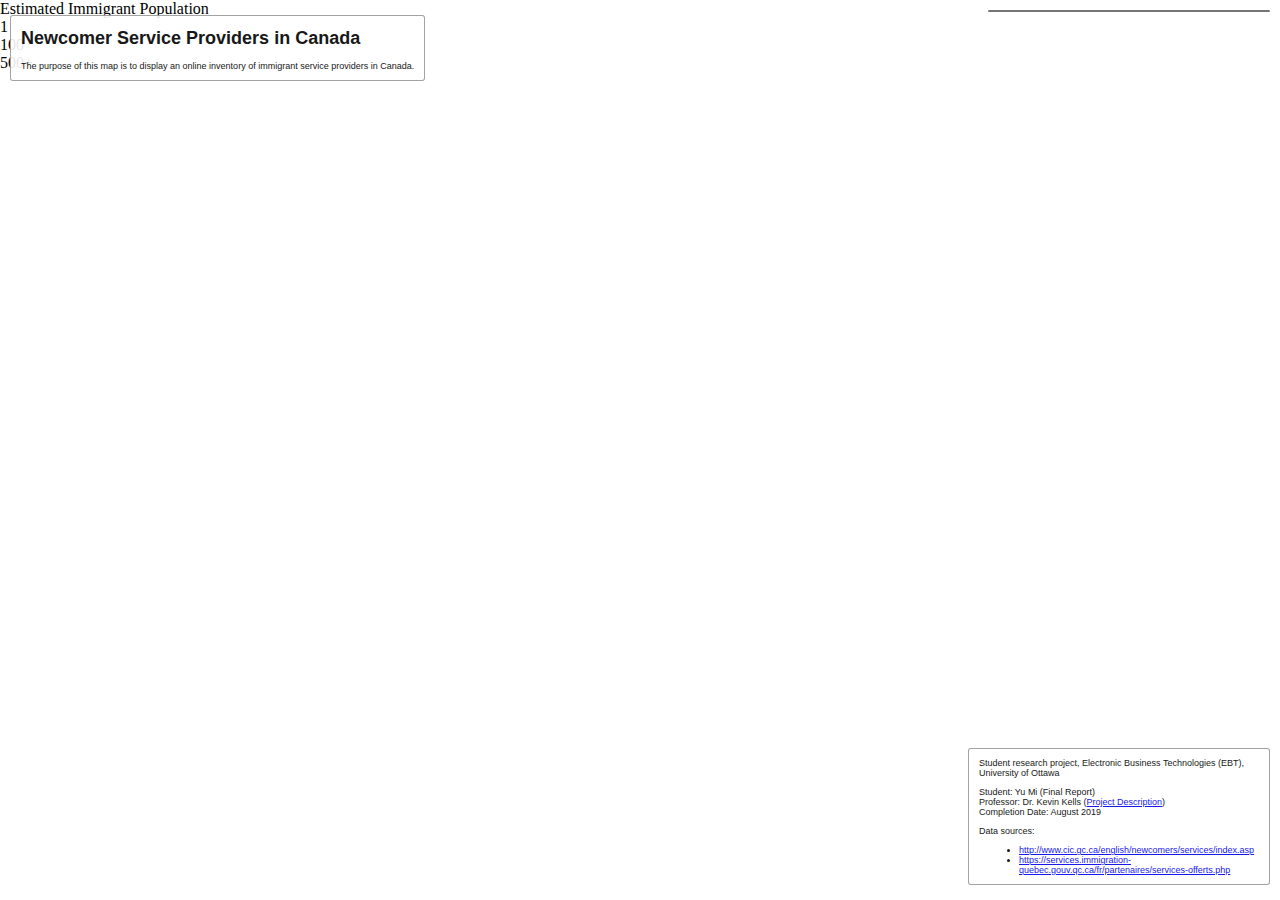
==== index.html @ 4fee2a42 "add legend class" ====
<!DOCTYPE html>
<html>

<head>
    <meta charset='utf-8' />
    <title>Newcomer Service Providers in Canada</title>
       <meta name='viewport' content='initial-scale=1,maximum-scale=1,user-scalable=no' />
    <script src='https://api.tiles.mapbox.com/mapbox-gl-js/v1.1.1/mapbox-gl.js'></script>
    <script src='https://api.mapbox.com/mapbox-gl-js/plugins/mapbox-gl-directions/v4.0.2/mapbox-gl-directions.js'></script>
    <link href='https://api.tiles.mapbox.com/mapbox-gl-js/v1.1.1/mapbox-gl.css' rel='stylesheet' />
    <link rel='stylesheet' href='https://api.mapbox.com/mapbox-gl-js/plugins/mapbox-gl-directions/v4.0.2/mapbox-gl-directions.css' type='text/css' />
    <link href='css/map.css' rel='stylesheet' />
</head>

<body>
    <header id="header">
        <h1>Newcomer Service Providers in Canada</h1>
            <p> The purpose of this map is to display an online inventory of immigrant service providers in Canada. </p>
    </header>
    <nav id="menu"></nav>
    <div id='map'></div>
    <main id='main'>
        <p>Student research project, Electronic Business Technologies (EBT), University of Ottawa</p>
        <p>Student: Yu Mi (Final Report)</br>
            Professor: Dr. Kevin Kells (<a href="doc/Project%20Description%20Visual%20Inventory%20of%20Immigrant%20Services.pdf">Project Description</a>) </br>
            Completion Date: August 2019</p>
        <p>Data sources:
            <ul>
                <li><a href="http://www.cic.gc.ca/english/newcomers/services/index.asp">http://www.cic.gc.ca/english/newcomers/services/index.asp</a></li>
                <li><a href="https://services.immigration-quebec.gouv.qc.ca/fr/partenaires/services-offerts.php">https://services.immigration-quebec.gouv.qc.ca/fr/partenaires/services-offerts.php</a></li>
            </ul>
        </p>
    </main>
    
    <div id="gradient">
       <p3> Estimated Immigrant Population </p3>
       <div class="labels">
        <div class="label min">1</div>
        <div class="label median">100</div>
        <div class="label max">500+</div>
       </div>
       <div class="swatches"></div>
    </div>

</body>
<script src="js/map.js"></script>

</html>
---- css/map.css ----
body {
    margin: 0;
    padding: 0;
}

#map {
    position: absolute;
    top: 0;
    bottom: 0;
    width: 100%;
}

#header {
    background: #fff;
    position: absolute;
    z-index: 1;
    top: 15px;
    left: 10px;
    border-radius: 3px;
    border: 1px solid rgba(0, 0, 0, 0.4);
    font-family: 'Open Sans', sans-serif;
    font-size: 9px;
    opacity: 0.9;
    padding: 0 10px;
}

#main {
    background: #fff;
    position: absolute;
    z-index: 1;
    bottom: 15px;
    right: 10px;
    border-radius: 3px;
    width: 280px;
    border: 1px solid rgba(0, 0, 0, 0.4);
    font-family: 'Open Sans', sans-serif;
    font-size: 9px;
    opacity: 0.9;
    padding: 0 10px;
}

#main h1 {
	font-size: 12px;
}

.geocoder {
  position: absolute;
  z-index: 1;
  width: 40%;
  left: 10px;
  top: 110px;
}

.mapboxgl-ctrl-geocoder {
  min-width: 100%;
}

.dot {
	height: 10px;
	width: 10px;
	display: inline-block;
	background-color: red;
	border-radius: 50%;
	margin-left: 5px;
	margin-right: 5px;
}

.checkmark {
  visibility: hidden;
}

.active .checkmark {
  visibility: visible;
}

#menu #youth				.dot { background-color:#ffcccc; }
#menu #women				.dot { background-color:#ff3377; }
#menu #volunteer			.dot { background-color:#9933ff; }
#menu #seniors				.dot { background-color:#3333ff; }
#menu #other				.dot { background-color:#3399ff; }
#menu #lgbtq2				.dot { background-color:#33ccff; }
#menu #lang-training		.dot { background-color:#00b386; }
#menu #lang-asses			.dot { background-color:#33ff55; }
#menu #job-search			.dot { background-color:#aaff33; }
#menu #job-lang-training	.dot { background-color:#ffff00; }
#menu #help-gar				.dot { background-color:#f0b375; }
#menu #franco				.dot { background-color:#ff7733; }
#menu #service-general		.dot { background-color:#ff33ff; }

#menu {
    background: #aaa;
    position: absolute;
    z-index: 1;
    top: 10px;
    right: 10px;
    border-radius: 3px;
    width: 280px;
    border: 1px solid rgba(0, 0, 0, 0.4);
    font-family: 'Open Sans', sans-serif;
    opacity: 0.9;
}

#menu a {
    font-size: 13px;
    color: #404040;
    display: block;
    margin: 0;
    padding: 0;
    padding: 10px;
    text-decoration: none;
    border-bottom: 1px solid rgba(0, 0, 0, 0.25);
    text-align: left;
}

#menu a:last-child {
    border: none;
}

#menu a:hover {
  background-color: #addcee;
  color: #404040;
}

#menu a.active {
  background-color: rgb(78, 195, 231);
  color: #333;
}

#menu a.active:hover {
  background-color: rgb(78, 195, 231);
}
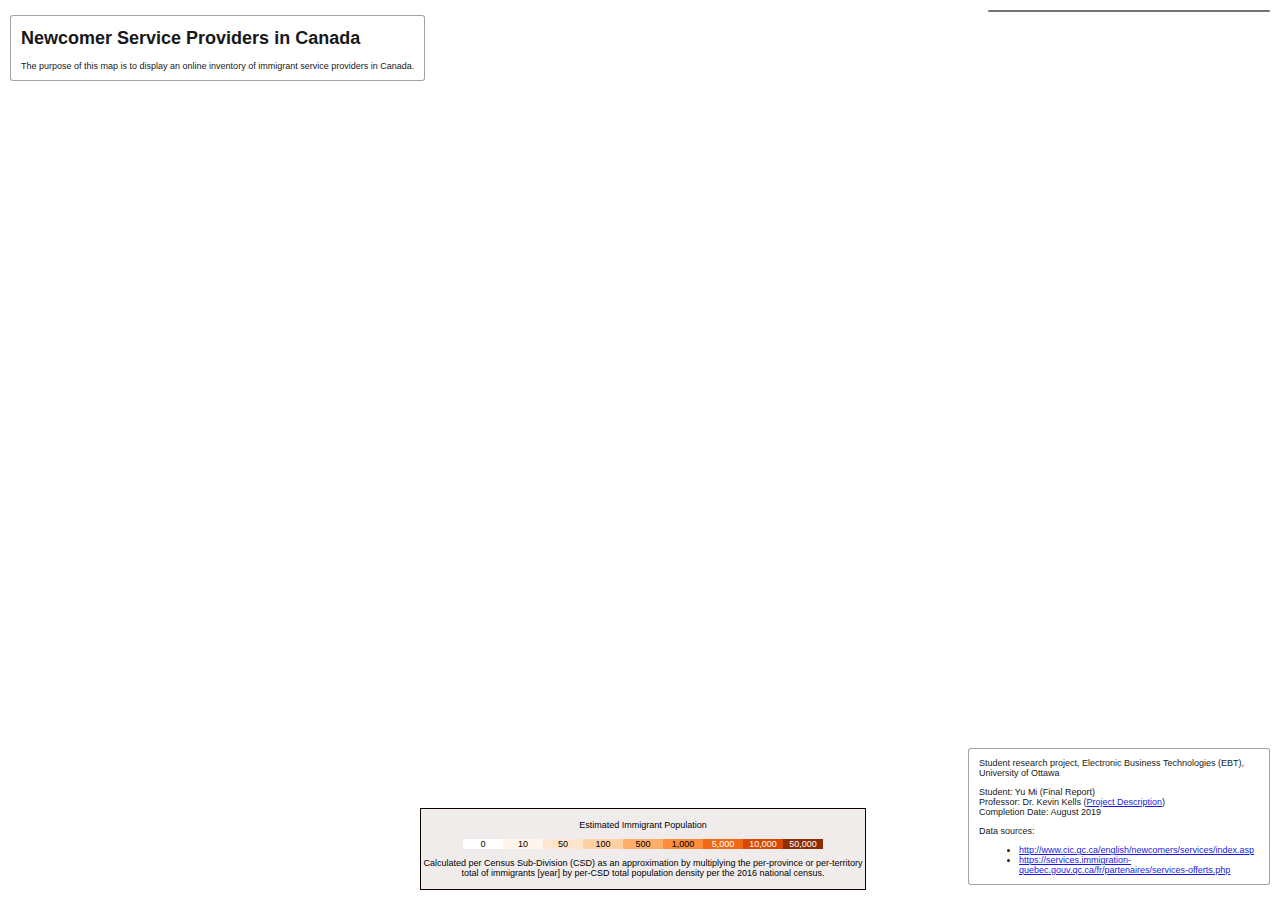
==== commit 61c30942: "Updated immigration count legend with scale and explanation" ====
--- a/index.html
+++ b/index.html
@@ -33,13 +33,21 @@
     </main>
     
     <div id="gradient">
-       <p3> Estimated Immigrant Population </p3>
+       <p> Estimated Immigrant Population </p>
        <div class="labels">
-        <div class="label min">1</div>
-        <div class="label median">100</div>
-        <div class="label max">500+</div>
+        <span id="gradient0">0
+        </span><span id="gradient10">10
+        </span><span id="gradient50">50
+        </span><span id="gradient100">100
+        </span><span id="gradient500">500
+        </span><span id="gradient1000">1,000
+        </span><span id="gradient5000">5,000
+        </span><span id="gradient10000">10,000
+        </span><span id="gradient50000">50,000</span>
+        <p>Calculated per Census Sub-Division (CSD) as an approximation by multiplying
+            the per-province or per-territory total of immigrants [year] by
+            per-CSD total population density per the 2016 national census.</p>
        </div>
-       <div class="swatches"></div>
     </div>
 
 </body>
--- a/css/map.css
+++ b/css/map.css
@@ -42,6 +42,92 @@
 #main h1 {
 	font-size: 12px;
 }
+
+#gradient {
+  display: block;
+  border: 0.6px solid rgb(20, 2, 2);
+  padding: 2px;
+  background: rgb(241, 236, 236);
+  border-radius: 0.2px;
+  text-align: center;
+  font-family: 'Open Sans', sans-serif;
+  font-size: 9px;
+  z-index: 1;
+  position: absolute;
+  bottom: 10px;
+  left: 50%;
+  width: 440px;
+  margin-left: -220px;
+}
+
+#gradient span { 
+  width: 40px; 
+  display: inline-block; 
+  margin: 0;
+  padding: 0;
+}
+
+#gradient0     { background-color: #ffffff; }
+#gradient10    { background-color: #fff5eb; }
+#gradient50    { background-color: #fee6ce; }
+#gradient100   { background-color: #fdd0a2; }
+#gradient500   { background-color: #fdae6b; }
+#gradient1000  { background-color: #fd8d3c; }
+#gradient5000  { background-color: #f16913; color: white;}
+#gradient10000 { background-color: #d94801; color: white;}
+#gradient50000 { background-color: #8c2d04; color: white;}
+
+/*
+.swatches {
+  background: linear-gradient(to right, rgb(214, 231, 138), #cea729, #f00);
+  height: 16px;
+  margin: 0 10px;
+  content: 'legend;'
+}*/
+
+.labels {
+  position: relative;
+}
+
+.label {
+  max-width: 32%;
+  white-space: nowrap;
+  overflow: hidden;
+  text-align: center;
+  text-overflow: ellipsis;
+}
+
+.label.min,
+.label.max {
+  position: absolute;
+  top: 0;
+  min-width: 20px;
+}
+
+.label.min {
+  left: 0;
+}
+
+.label.median {
+  margin: 0 auto;
+}
+
+.label.max {
+  right: 0;
+}
+
+.label::after {
+  display: block;
+}
+
+.label.min::after {
+  margin-left: 12px;
+}
+
+.label.max::after {
+  text-align: right;
+}
+
 
 .geocoder {
   position: absolute;
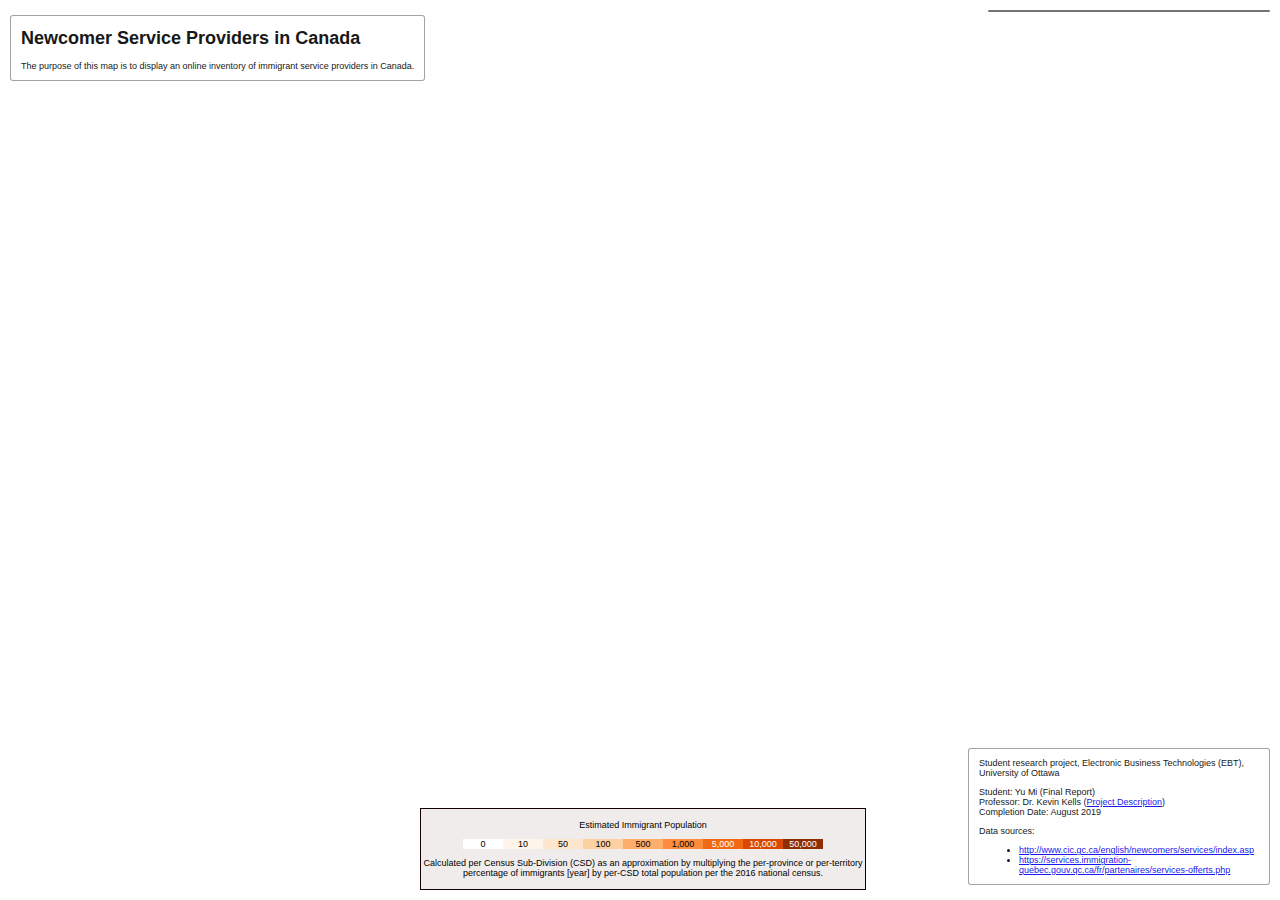
==== commit ba023199: "Explanation edit immigrant population" ====
--- a/index.html
+++ b/index.html
@@ -45,8 +45,8 @@
         </span><span id="gradient10000">10,000
         </span><span id="gradient50000">50,000</span>
         <p>Calculated per Census Sub-Division (CSD) as an approximation by multiplying
-            the per-province or per-territory total of immigrants [year] by
-            per-CSD total population density per the 2016 national census.</p>
+            the per-province or per-territory percentage of immigrants [year] by
+            per-CSD total population per the 2016 national census.</p>
        </div>
     </div>
 
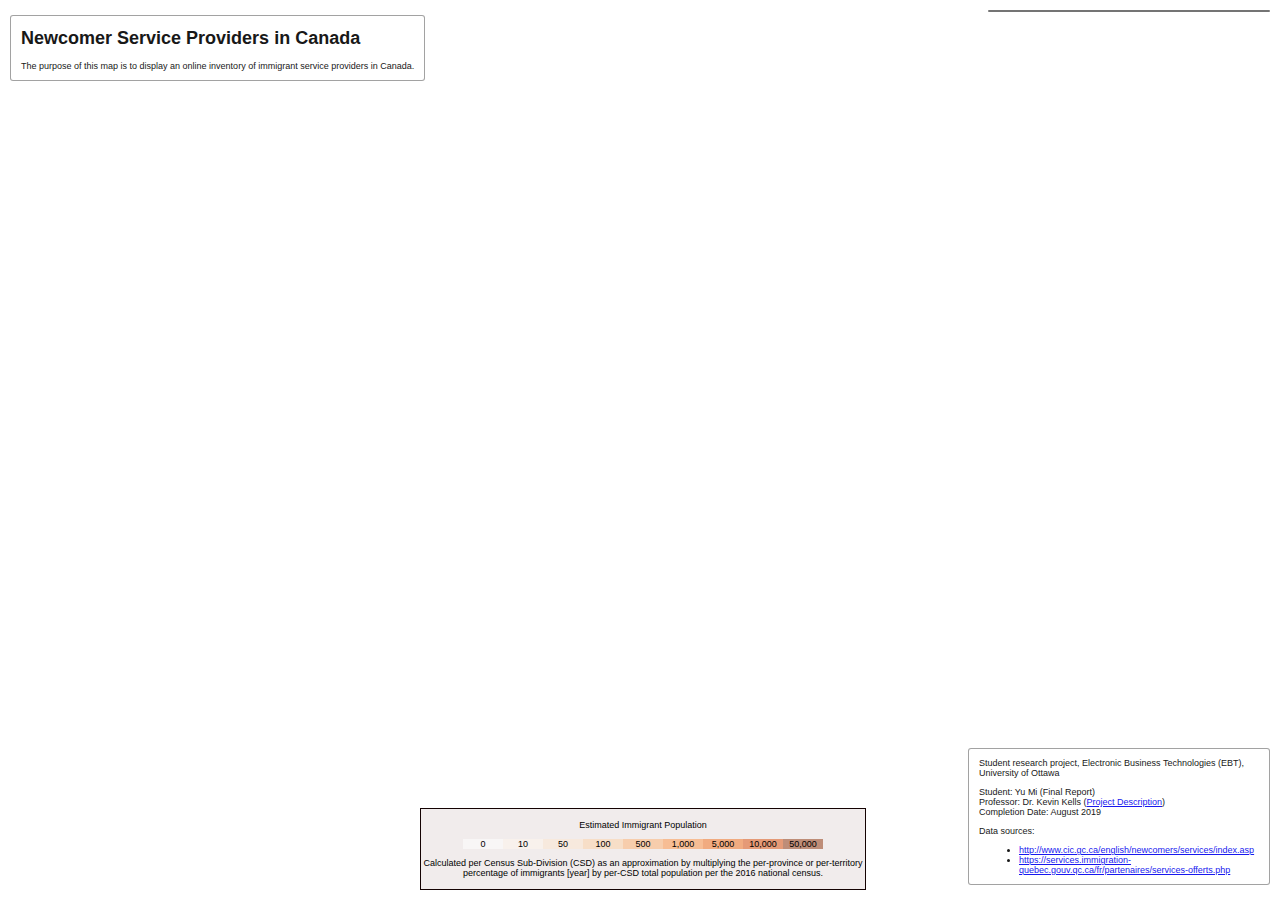
==== commit 08e2a59d: "legend colors opacity=0.5" ====
--- a/index.html
+++ b/index.html
@@ -35,15 +35,15 @@
     <div id="gradient">
        <p> Estimated Immigrant Population </p>
        <div class="labels">
-        <span id="gradient0">0
-        </span><span id="gradient10">10
-        </span><span id="gradient50">50
-        </span><span id="gradient100">100
-        </span><span id="gradient500">500
-        </span><span id="gradient1000">1,000
-        </span><span id="gradient5000">5,000
-        </span><span id="gradient10000">10,000
-        </span><span id="gradient50000">50,000</span>
+        <span id="gradient0"><span>0</span>
+        </span><span id="gradient10"><span>10</span>
+        </span><span id="gradient50"><span>50</span>
+        </span><span id="gradient100"><span>100</span>
+        </span><span id="gradient500"><span>500</span>
+        </span><span id="gradient1000"><span>1,000</span>
+        </span><span id="gradient5000"><span>5,000</span>
+        </span><span id="gradient10000"><span>10,000</span>
+        </span><span id="gradient50000"><span>50,000</span></span>
         <p>Calculated per Census Sub-Division (CSD) as an approximation by multiplying
             the per-province or per-territory percentage of immigrants [year] by
             per-CSD total population per the 2016 national census.</p>
--- a/css/map.css
+++ b/css/map.css
@@ -67,15 +67,15 @@
   padding: 0;
 }
 
-#gradient0     { background-color: #ffffff; }
-#gradient10    { background-color: #fff5eb; }
-#gradient50    { background-color: #fee6ce; }
-#gradient100   { background-color: #fdd0a2; }
-#gradient500   { background-color: #fdae6b; }
-#gradient1000  { background-color: #fd8d3c; }
-#gradient5000  { background-color: #f16913; color: white;}
-#gradient10000 { background-color: #d94801; color: white;}
-#gradient50000 { background-color: #8c2d04; color: white;}
+#gradient0     { background-color: rgba(255,255,255,0.5); }
+#gradient10    { background-color: rgba(255,245,235,0.5); }
+#gradient50    { background-color: rgba(254,230,206,0.5); }
+#gradient100   { background-color: rgba(253,208,162,0.5); }
+#gradient500   { background-color: rgba(253,174,107,0.5); }
+#gradient1000  { background-color: rgba(253,141,60,0.5); }
+#gradient5000  { background-color: rgba(241,105,19,0.5); }
+#gradient10000 { background-color: rgba(217,72,1,0.5); }
+#gradient50000 { background-color: rgba(140, 45, 04,0.5); }
 
 /*
 .swatches {
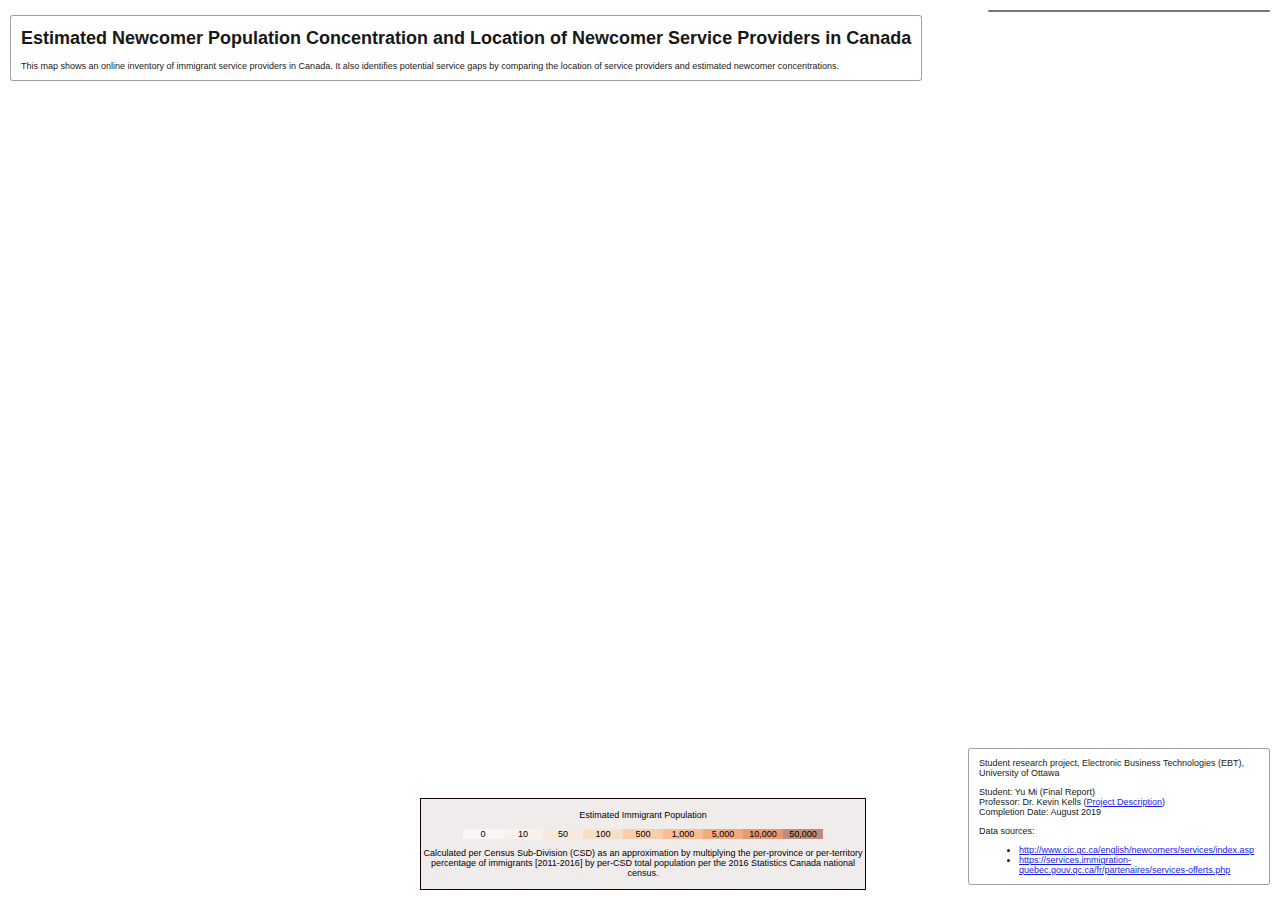
==== commit 6a592e56: "Map purpose and legend edits" ====
--- a/index.html
+++ b/index.html
@@ -14,8 +14,8 @@
 
 <body>
     <header id="header">
-        <h1>Newcomer Service Providers in Canada</h1>
-            <p> The purpose of this map is to display an online inventory of immigrant service providers in Canada. </p>
+        <h1>Estimated Newcomer Population Concentration and Location of Newcomer Service Providers in Canada</h1>
+            <p> This map shows an online inventory of immigrant service providers in Canada. It also identifies potential service gaps by comparing the location of service providers and estimated newcomer concentrations. </p>
     </header>
     <nav id="menu"></nav>
     <div id='map'></div>
@@ -44,9 +44,7 @@
         </span><span id="gradient5000"><span>5,000</span>
         </span><span id="gradient10000"><span>10,000</span>
         </span><span id="gradient50000"><span>50,000</span></span>
-        <p>Calculated per Census Sub-Division (CSD) as an approximation by multiplying
-            the per-province or per-territory percentage of immigrants [year] by
-            per-CSD total population per the 2016 national census.</p>
+        <p>Calculated per Census Sub-Division (CSD) as an approximation by multiplying the per-province or per-territory percentage of immigrants [2011-2016] by per-CSD total population per the 2016 Statistics Canada national census.</p>
        </div>
     </div>
 
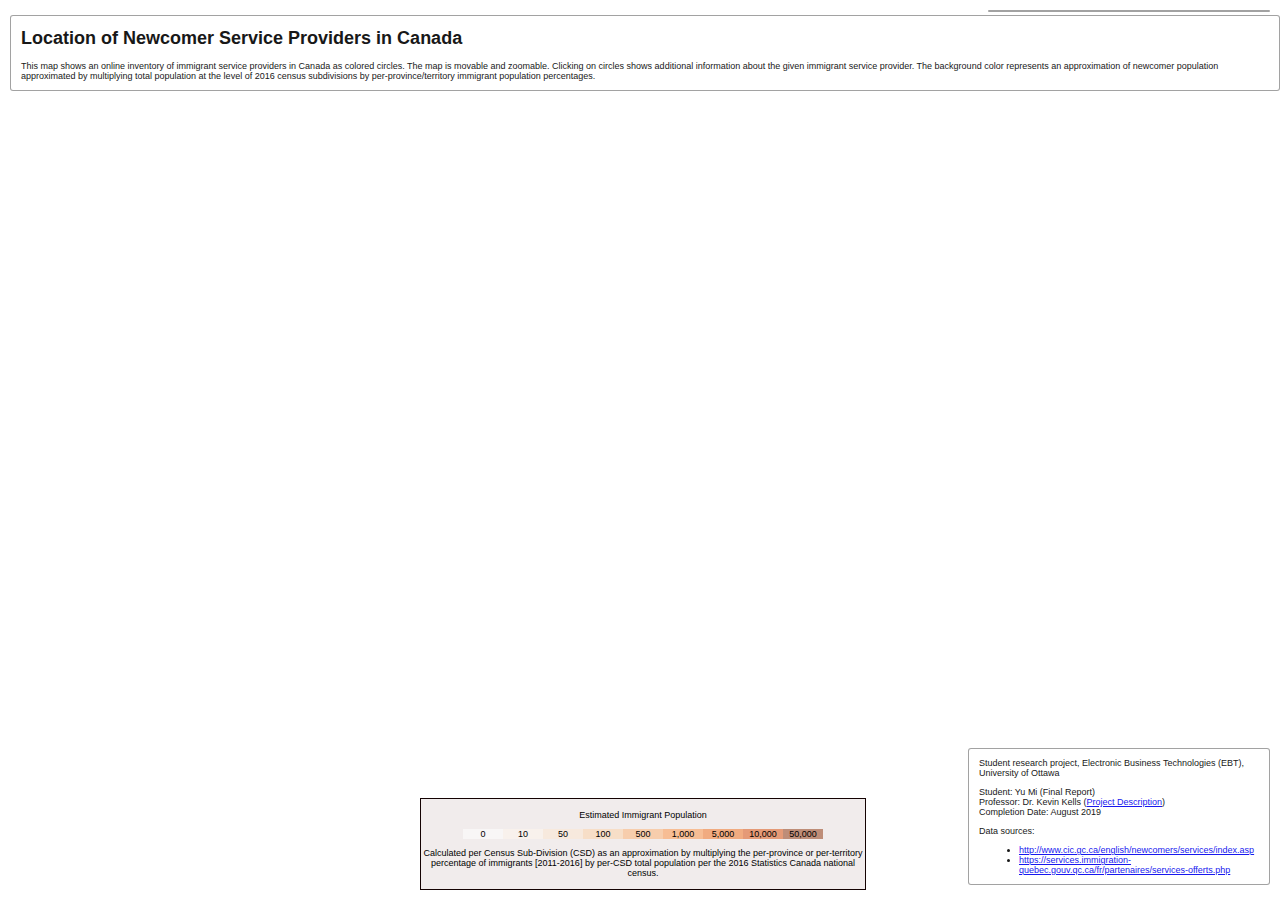
==== commit d5e6bab7: "Map purpose modification" ====
--- a/index.html
+++ b/index.html
@@ -14,8 +14,8 @@
 
 <body>
     <header id="header">
-        <h1>Estimated Newcomer Population Concentration and Location of Newcomer Service Providers in Canada</h1>
-            <p> This map shows an online inventory of immigrant service providers in Canada. It also identifies potential service gaps by comparing the location of service providers and estimated newcomer concentrations. </p>
+        <h1>Location of Newcomer Service Providers in Canada</h1>
+            <p> This map shows an online inventory of immigrant service providers in Canada as colored circles. The map is movable and zoomable. Clicking on circles shows additional information about the given immigrant service provider. The background color represents an approximation of newcomer population approximated by multiplying total population at the level of 2016 census subdivisions by per-province/territory immigrant population percentages. </p>
     </header>
     <nav id="menu"></nav>
     <div id='map'></div>
--- a/css/map.css
+++ b/css/map.css
@@ -174,7 +174,7 @@
 #menu #service-general		.dot { background-color:#ff33ff; }
 
 #menu {
-    background: #aaa;
+    background-color: #fff;
     position: absolute;
     z-index: 1;
     top: 10px;
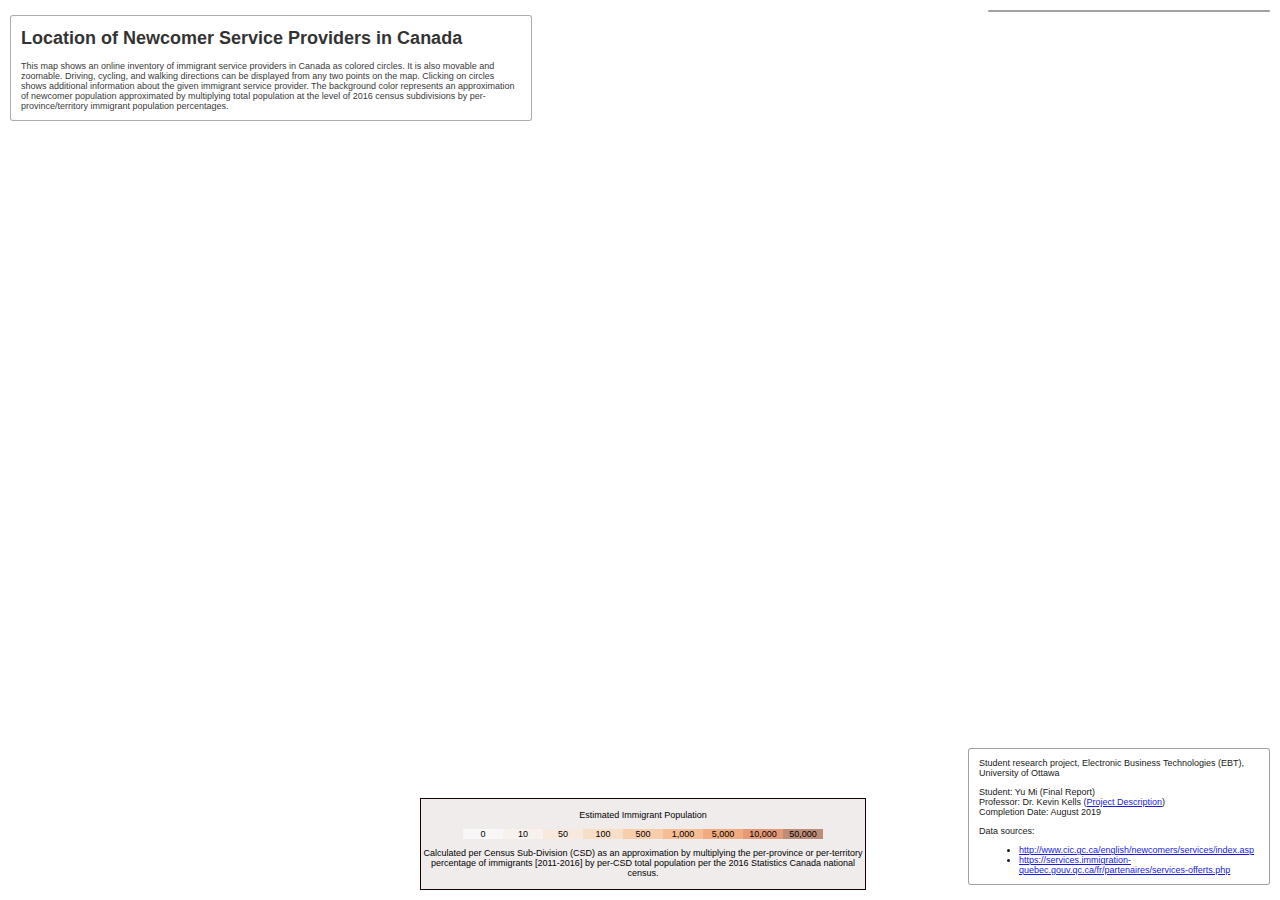
==== commit 367a63c2: "Map purpose edit" ====
--- a/index.html
+++ b/index.html
@@ -15,7 +15,7 @@
 <body>
     <header id="header">
         <h1>Location of Newcomer Service Providers in Canada</h1>
-            <p> This map shows an online inventory of immigrant service providers in Canada as colored circles. The map is movable and zoomable. Clicking on circles shows additional information about the given immigrant service provider. The background color represents an approximation of newcomer population approximated by multiplying total population at the level of 2016 census subdivisions by per-province/territory immigrant population percentages. </p>
+            <p> This map shows an online inventory of immigrant service providers in Canada as colored circles. It is also movable and zoomable. Driving, cycling, and walking directions can be displayed from any two points on the map. Clicking on circles shows additional information about the given immigrant service provider. The background color represents an approximation of newcomer population approximated by multiplying total population at the level of 2016 census subdivisions by per-province/territory immigrant population percentages. </p>
     </header>
     <nav id="menu"></nav>
     <div id='map'></div>
--- a/css/map.css
+++ b/css/map.css
@@ -20,8 +20,9 @@
     border: 1px solid rgba(0, 0, 0, 0.4);
     font-family: 'Open Sans', sans-serif;
     font-size: 9px;
-    opacity: 0.9;
+    opacity: 0.8;
     padding: 0 10px;
+    width: 500px;
 }
 
 #main {
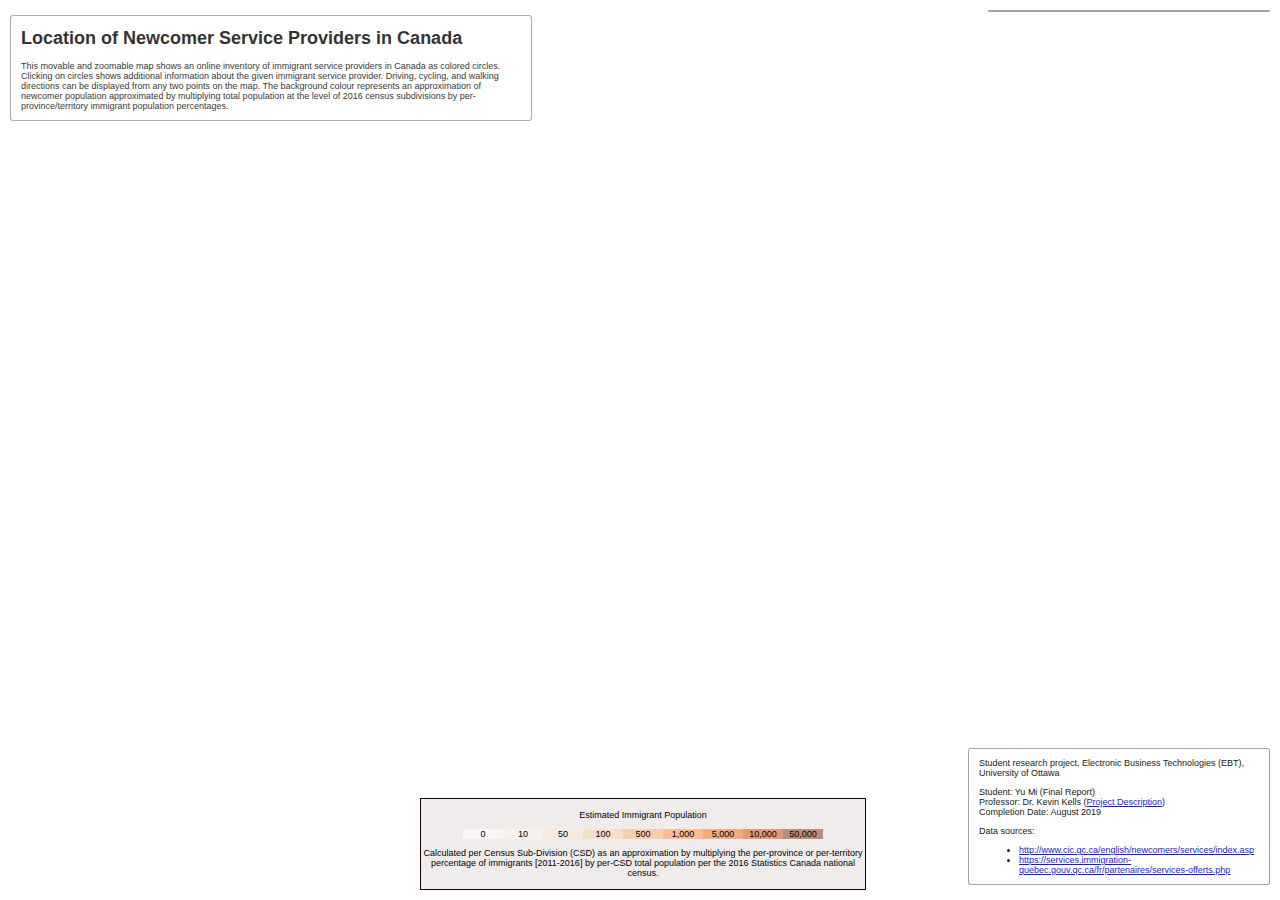
==== commit 6bec883d: "Map title edit" ====
--- a/index.html
+++ b/index.html
@@ -15,7 +15,7 @@
 <body>
     <header id="header">
         <h1>Location of Newcomer Service Providers in Canada</h1>
-            <p> This map shows an online inventory of immigrant service providers in Canada as colored circles. It is also movable and zoomable. Driving, cycling, and walking directions can be displayed from any two points on the map. Clicking on circles shows additional information about the given immigrant service provider. The background color represents an approximation of newcomer population approximated by multiplying total population at the level of 2016 census subdivisions by per-province/territory immigrant population percentages. </p>
+            <p> This movable and zoomable map shows an online inventory of immigrant service providers in Canada as colored circles. Clicking on circles shows additional information about the given immigrant service provider. Driving, cycling, and walking directions can be displayed from any two points on the map. The background colour represents an approximation of newcomer population approximated by multiplying total population at the level of 2016 census subdivisions by per-province/territory immigrant population percentages. </p>
     </header>
     <nav id="menu"></nav>
     <div id='map'></div>
